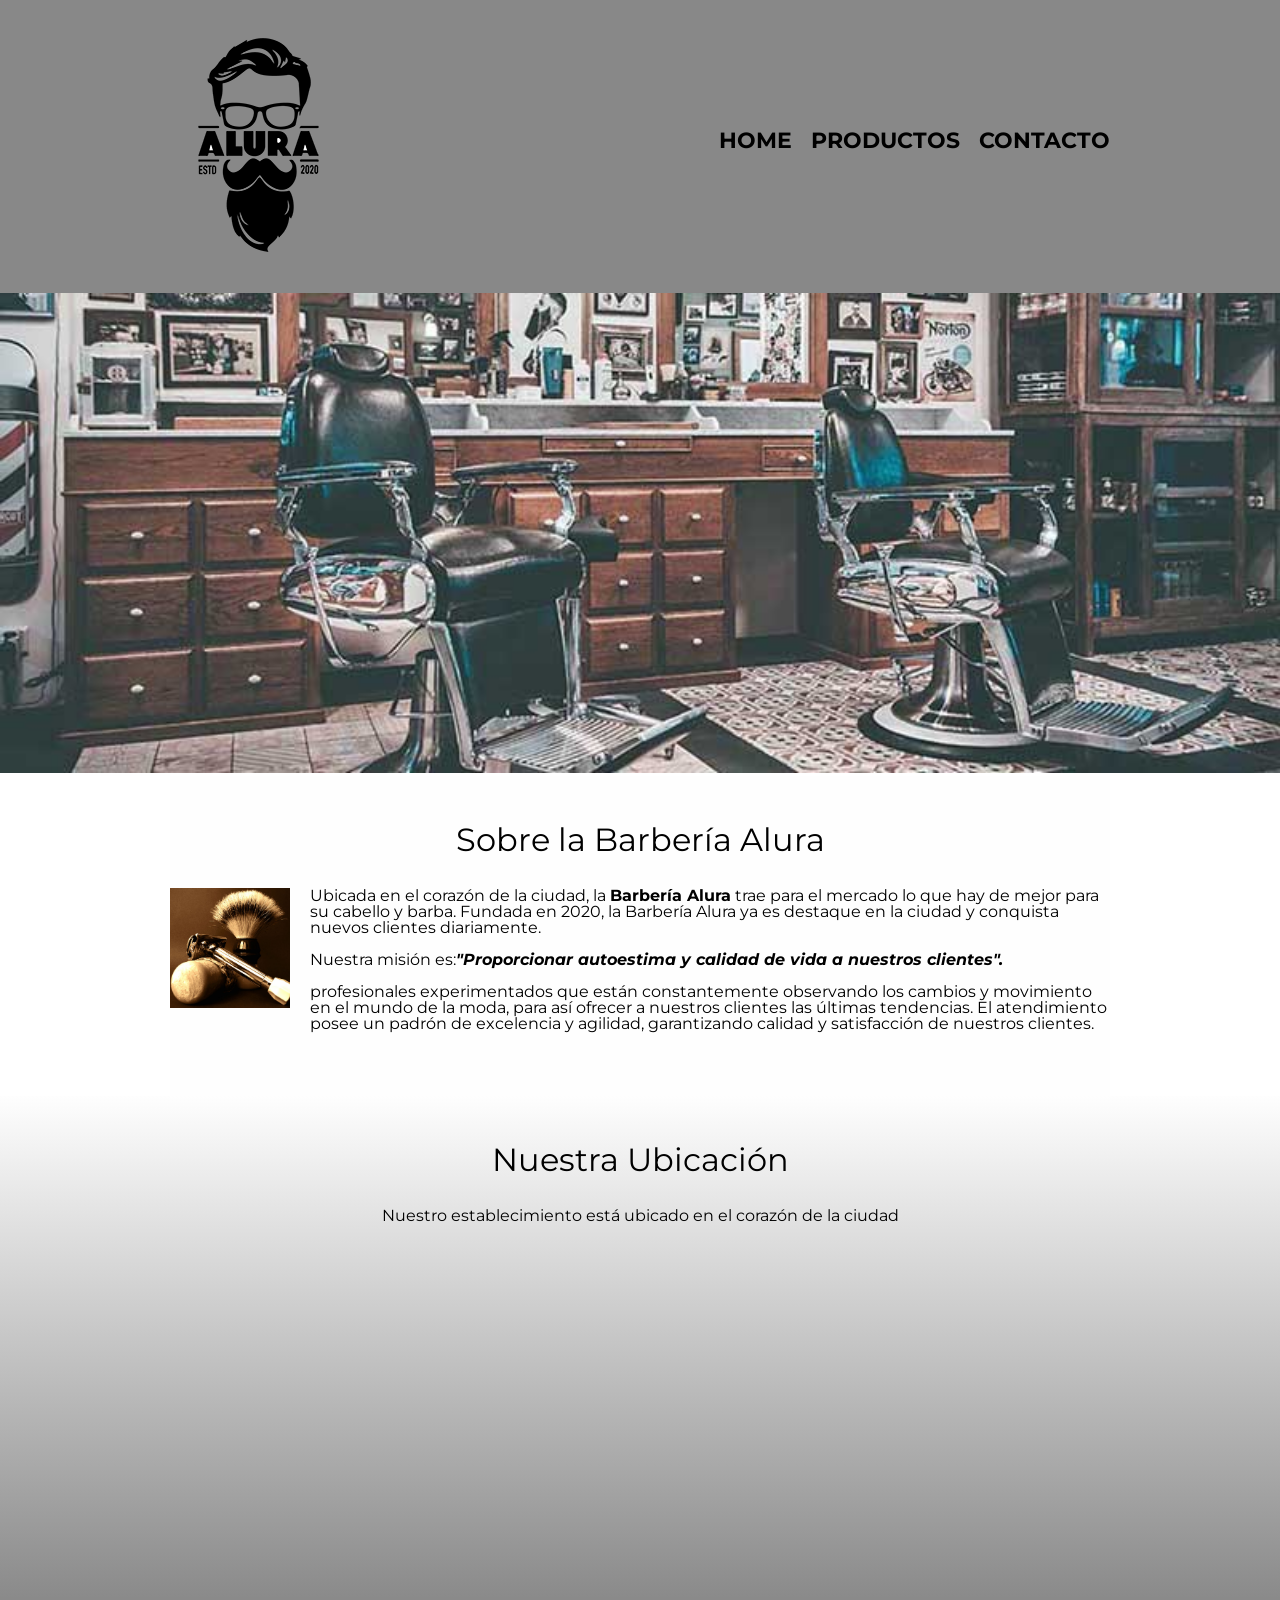
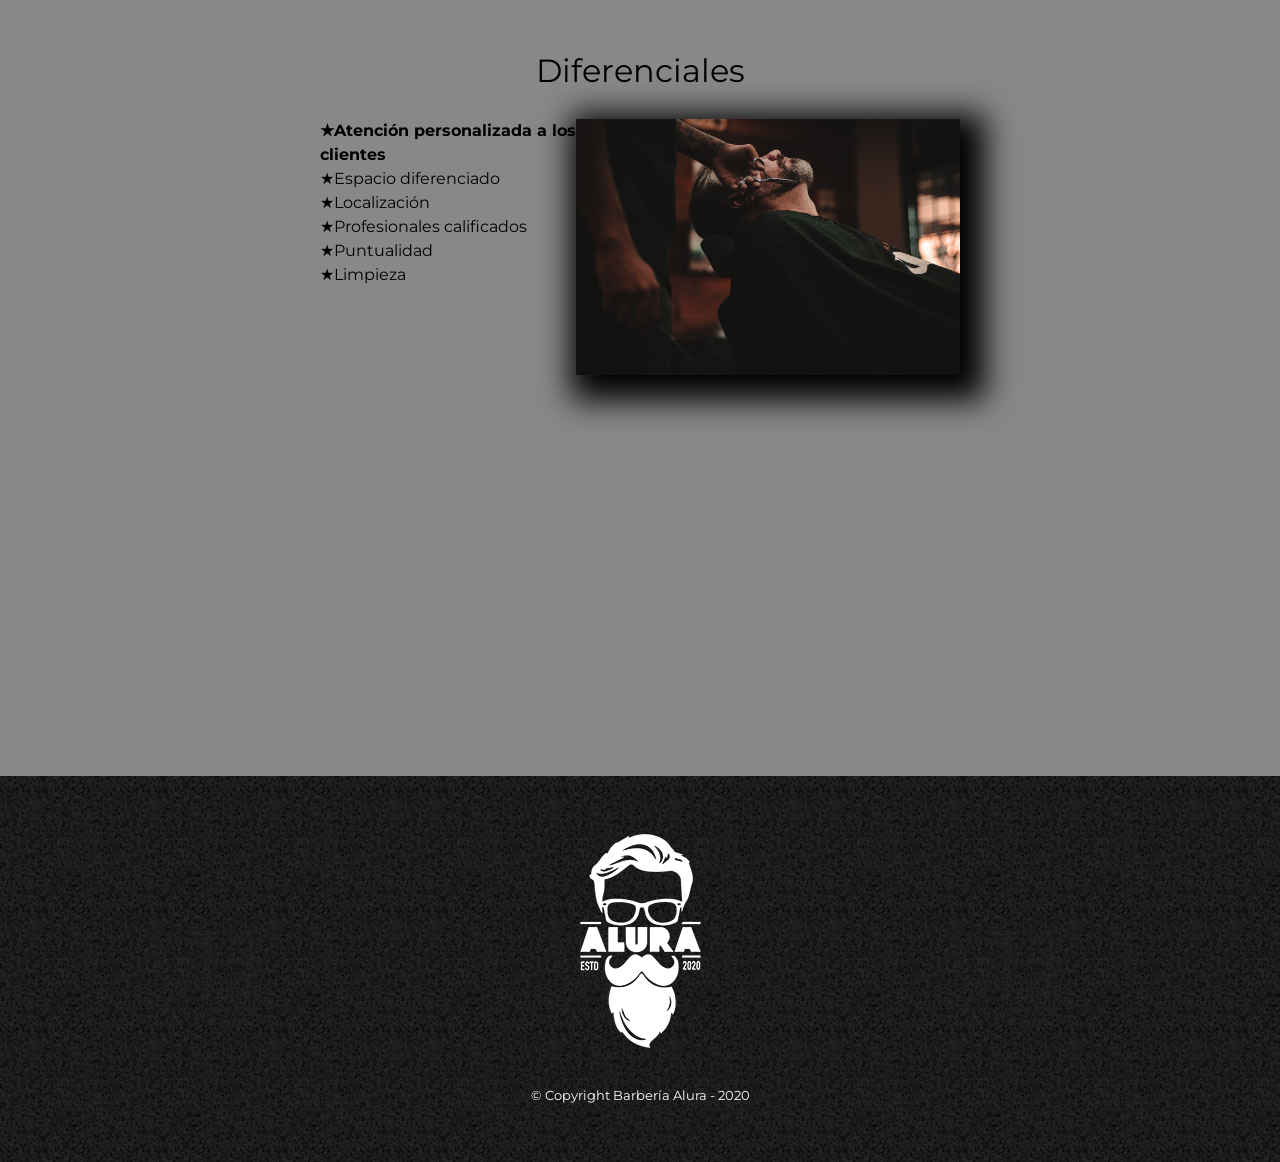
==== index.html @ 29f71ff4 "Agregando archivos iniciales" ====
<!DOCTYPE html>

<html lang="es">

<head>
  <meta charset="UTF-8" />
  <meta name="viewport" content="width=device-width, initial-scale=1.0" />
  <title>Barbería Alura</title>
  <link rel="stylesheet" href="style-reset.css" />
  <link rel="stylesheet" href="style.css" />
  <link href="https://fonts.googleapis.com/css2?family=Montserrat:wght@300&display=swap" rel="stylesheet" />
</head>

<body>
  <header>
    <div class="caja">
      <h1><img src="img/imagenes/logo.png" alt="" /></h1>
      <nav>
        <ul>
          <li><a href="index.html">Home</a></li>
          <li><a href="productos.html">Productos</a></li>
          <li><a href="contacto.html">Contacto</a></li>
        </ul>
      </nav>
    </div>
  </header>

  <img class="banner" src="img/banner/banner.jpg" alt="" />

  <main>
    <section class="principal">
      <h2 class="titulo-principal">Sobre la Barbería Alura</h2>

      <img class="utensilios" src="img/imagenes/utensilios.jpg" alt="utensilios de un barbero" />

      <p>
        Ubicada en el corazón de la ciudad, la
        <strong>Barbería Alura</strong> trae para el mercado lo que hay de
        mejor para su cabello y barba. Fundada en 2020, la Barbería Alura ya
        es destaque en la ciudad y conquista nuevos clientes diariamente.
      </p>

      <p id="misión">
        Nuestra misión es:<em><strong>"Proporcionar autoestima y calidad de vida a nuestros
            clientes".</strong></em>
      </p>

      <p>
        profesionales experimentados que están constantemente observando los
        cambios y movimiento en el mundo de la moda, para así ofrecer a
        nuestros clientes las últimas tendencias. El atendimiento posee un
        padrón de excelencia y agilidad, garantizando calidad y satisfacción
        de nuestros clientes.
      </p>
    </section>

    <section class="mapa">
      <h3 class="titulo-principal">Nuestra Ubicación</h3>
      <p>Nuestro establecimiento está ubicado en el corazón de la ciudad</p>

      <div class="mapa-contenido">
        <iframe
          src="https://www.google.com/maps/embed?pb=!1m18!1m12!1m3!1d34784.869470159!2d-46.65499870427411!3d-23.593248407555798!2m3!1f0!2f0!3f0!3m2!1i1024!2i768!4f13.1!3m3!1m2!1s0x94ce5a2b2ed7f3a1%3A0xab35da2f5ca62674!2sCaelum%20-%20Education%20and%20Innovation!5e0!3m2!1ses-419!2sbr!4v1602972945026!5m2!1ses-419!2sbr"
          width="100%" height="300" frameborder="0" style="border: 0" allowfullscreen="" aria-hidden="false"
          tabindex="0"></iframe>
      </div>

    </section>

    <section class="diferenciales">
      <h3 class="titulo-principal">Diferenciales</h3>

      <div class="contenido-diferenciales">
        <ul class="lista-diferenciales">
          <li class="items">Atención personalizada a los clientes</li>
          <li class="items">Espacio diferenciado</li>
          <li class="items">Localización</li>
          <li class="items">Profesionales calificados</li>
          <li class="items">Puntualidad</li>
          <li class="items">Limpieza</li>
        </ul><img src="img/diferenciales/diferenciales.jpg" alt="" class="imagen-diferenciales" />
      </div>

      <div class="video">
        <iframe width="100%" height="315" src="https://www.youtube-nocookie.com/embed/wcVVXUV0YUY?si=YxbvpMDE_5GGsWVz"
          title="YouTube video player" frameborder="0"
          allow="accelerometer; autoplay; clipboard-write; encrypted-media; gyroscope; picture-in-picture; web-share"
          allowfullscreen></iframe>
      </div>

    </section>

  </main>

  <footer>
    <img src="img/imagenes/logo-blanco.png" alt="" />
    <p class="copyright">&copy Copyright Barbería Alura - 2020</p>
  </footer>
</body>

</html>
---- style.css ----
/*todo: Esto es un comentario en CSS*/
/*!Esto es un comentario en CSS*/
/*?Esto es un comentario en CSS*/
/**Esto es un comentario en CSS*/
/*.montserrat-alternas-luz*/
body {
  font-family: "Montserrat", sans-serif;
}

/* Estilos para el encabezado */
header {
  background-color: #888888; /* Color de fondo del encabezado */
  padding: 20px 0; /* Espaciado interno del encabezado (20px arriba y abajo, 0 a los lados) */
}

/* Estilos para una caja genérica */
.caja {
  width: 940px; /* Ancho de la caja */
  position: relative; /* Posición relativa para elementos hijos posicionados absolutamente */
  margin: 0 auto; /* Margen automático para centrar la caja en la página */
}

/* Estilos para la navegación */
nav {
  position: absolute; /* Posición absoluta para ubicar la navegación de forma precisa */
  top: 110px; /* Distancia desde la parte superior del contenedor principal */
  right: 0; /* Alineación a la derecha */
}

nav li {
  display: inline; /* Elementos de la lista en línea */
  margin: 0 0 0 15px; /* Márgenes entre elementos de la lista */
}

nav a {
  text-transform: uppercase; /* Transformar el texto a mayúsculas */
  color: #000000; /* Color del texto de la navegación */
  font-weight: bold; /* Peso de la fuente */
  font-size: 22px; /* Tamaño de la fuente */
  text-decoration: none; /* Sin decoración de texto (sin subrayado) */
}

nav a:hover {
  color: #c78c19; /* Color del texto al pasar el mouse (hover) */
  text-decoration: underline; /* Subrayado al pasar el mouse */
}

/* Estilos para la sección de productos */
.productos {
  width: 940px; /* Ancho de la sección de productos */
  margin: 0 auto; /* Margen automático para centrar la sección */
  padding: 50px; /* Espaciado interno de la sección de productos */
}

.productos li {
  display: inline-block; /* Elementos de la lista en línea con bloque */
  text-align: center; /* Alineación del texto al centro */
  width: 30%; /* Ancho del contenedor de cada producto */
  vertical-align: top; /* Alineación vertical superior */
  margin: 0 1.5%; /* Márgenes entre elementos de la lista */
  padding: 30px 20px; /* Espaciado interno del contenedor del producto */
  box-sizing: border-box; /* Inclusión del borde en el modelo de caja */
  border: 2px solid #000000; /* Borde sólido de 2px de color negro */
  border-radius: 10px; /* Radio de borde para esquinas redondeadas */
}

/* Estilos para el efecto hover en los productos */
.productos li:hover {
  border-color: #c78c19; /* Color del borde al pasar el mouse (hover) */
}

/* Estilos para el efecto active en los productos */
.productos li:active {
  border-color: #088c19; /* Color del borde al hacer clic en el producto (active) */
}

.productos h2 {
  font-size: 30px; /* Tamaño de la fuente del título del producto */
  font-weight: bold; /* Peso de la fuente del título del producto */
}

/* Estilos para el aumento del tamaño del título al pasar el mouse */
.productos li:hover h2 {
  font-size: 33px; /* Tamaño del título del producto al pasar el mouse (hover) */
}

/* Estilos para la descripción del producto */
.producto-descripción {
  font-size: 18px; /* Tamaño de la fuente para la descripción del producto */
}

/* Estilos para el precio del producto */
.producto-precio {
  font-size: 20px; /* Tamaño de la fuente para el precio del producto */
  font-weight: bold; /* Peso de la fuente para el precio del producto */
  margin-top: 10px; /* Margen superior para separar el precio del contenido anterior */
}

/* Estilos para el pie de página */
footer {
  text-align: center; /* Alineación del texto al centro en el pie de página */
  background: url(img/imagenes/bg.jpg); /* Fondo del pie de página con una imagen */
  padding: 40px; /* Espaciado interno del pie de página */
}

/* Estilos para el texto de derechos de autor en el pie de página */
.copyright {
  color: #ffffff; /* Color del texto de derechos de autor */
  font-size: 13px; /* Tamaño de la fuente para el texto de derechos de autor */
  margin: 20px; /* Márgenes alrededor del texto de derechos de autor */
}

form {
  margin: 40px 0;
}

form label,
form legend {
  display: block;
  font-size: 20px;
  margin: 0 0 10px;
}

.input-padron {
  display: block;
  margin: 0 0 20px;
  padding: 10px 25px;
  width: 50%;
}

.checkbox {
  margin: 20px 0;
}

.enviar {
  width: 40%;
  padding: 15px 0;
  font-size: 18px;
  font-weight: bold;
  color: white;
  background: orange;
  border: none;
  border-radius: 5px;
  transition: 1s all;
  cursor: pointer;
}

.enviar:hover {
  background: darkorange;
  transform: scale(1.2);
}

table {
  margin: 40px 40px;
}

thead {
  background: #555555;
  color: white;
  font-weight: bold;
}

td,
th {
  border: 1px solid #000000;
  padding: 8px 15px;
}

/* Aquí inicia el CSS para nuestra Home*/

.banner {
  width: 100%;
}

.principal {
  padding: 3em 0;
  background: #fefefe;
  width: 940px;
  margin: 0 auto;
}

.titulo-principal {
  text-align: center;
  font-size: 2em;
  margin: 0 0 1em;
  clear: left;
}

.principal p {
  margin: 0 0 1em;
}

.principal strong {
  font-weight: bold;
}

.principal em {
  font-style: italic;
}

.utensilios {
  width: 120px;
  float: left;
  margin: 0 20px 20px 0;
}

.mapa {
  padding: 3em 0;
  background: linear-gradient(#fefefe, #888888);
}

.mapa p {
  padding: 0 0 2em;
  text-align: center;
}

.mapa-contenido {
  width: 940px;
  margin: 0 auto;
}

.diferenciales {
  padding: 3em 0;
  background: #888888;
}

.contenido-diferenciales {
  width: 640px;
  margin: 0 auto;
}

.lista-diferenciales {
  width: 40%;
  display: inline-block;
  vertical-align: top;
}

.items {
  line-height: 1.5;
}

.items:before {
  content: "★";
}

.items:first-child {
  font-weight: bold;
}

.imagen-diferenciales {
  width: 60%;
  transition: 400ms;
  box-shadow: 10px 10px 30px 15px #000000;
}

.imagen-diferenciales:hover {
  opacity: 0.3;
}

.video {
  width: 560px;
  margin: 1em auto;
}

/*? edición para buen funcionamiento en pantallas móviles*/

@media screen and (max-width: 480px) {
  h1 {
    text-align: center;
  }
  nav {
    position: static;
  }
  .caja,
  .principal,
  .mapa-contenido,
  .contenido-diferenciales,
  .video {
    width: auto;
  }
  .lista-diferenciales,
  .imagen-diferenciales {
    width: 100%;
  }
}
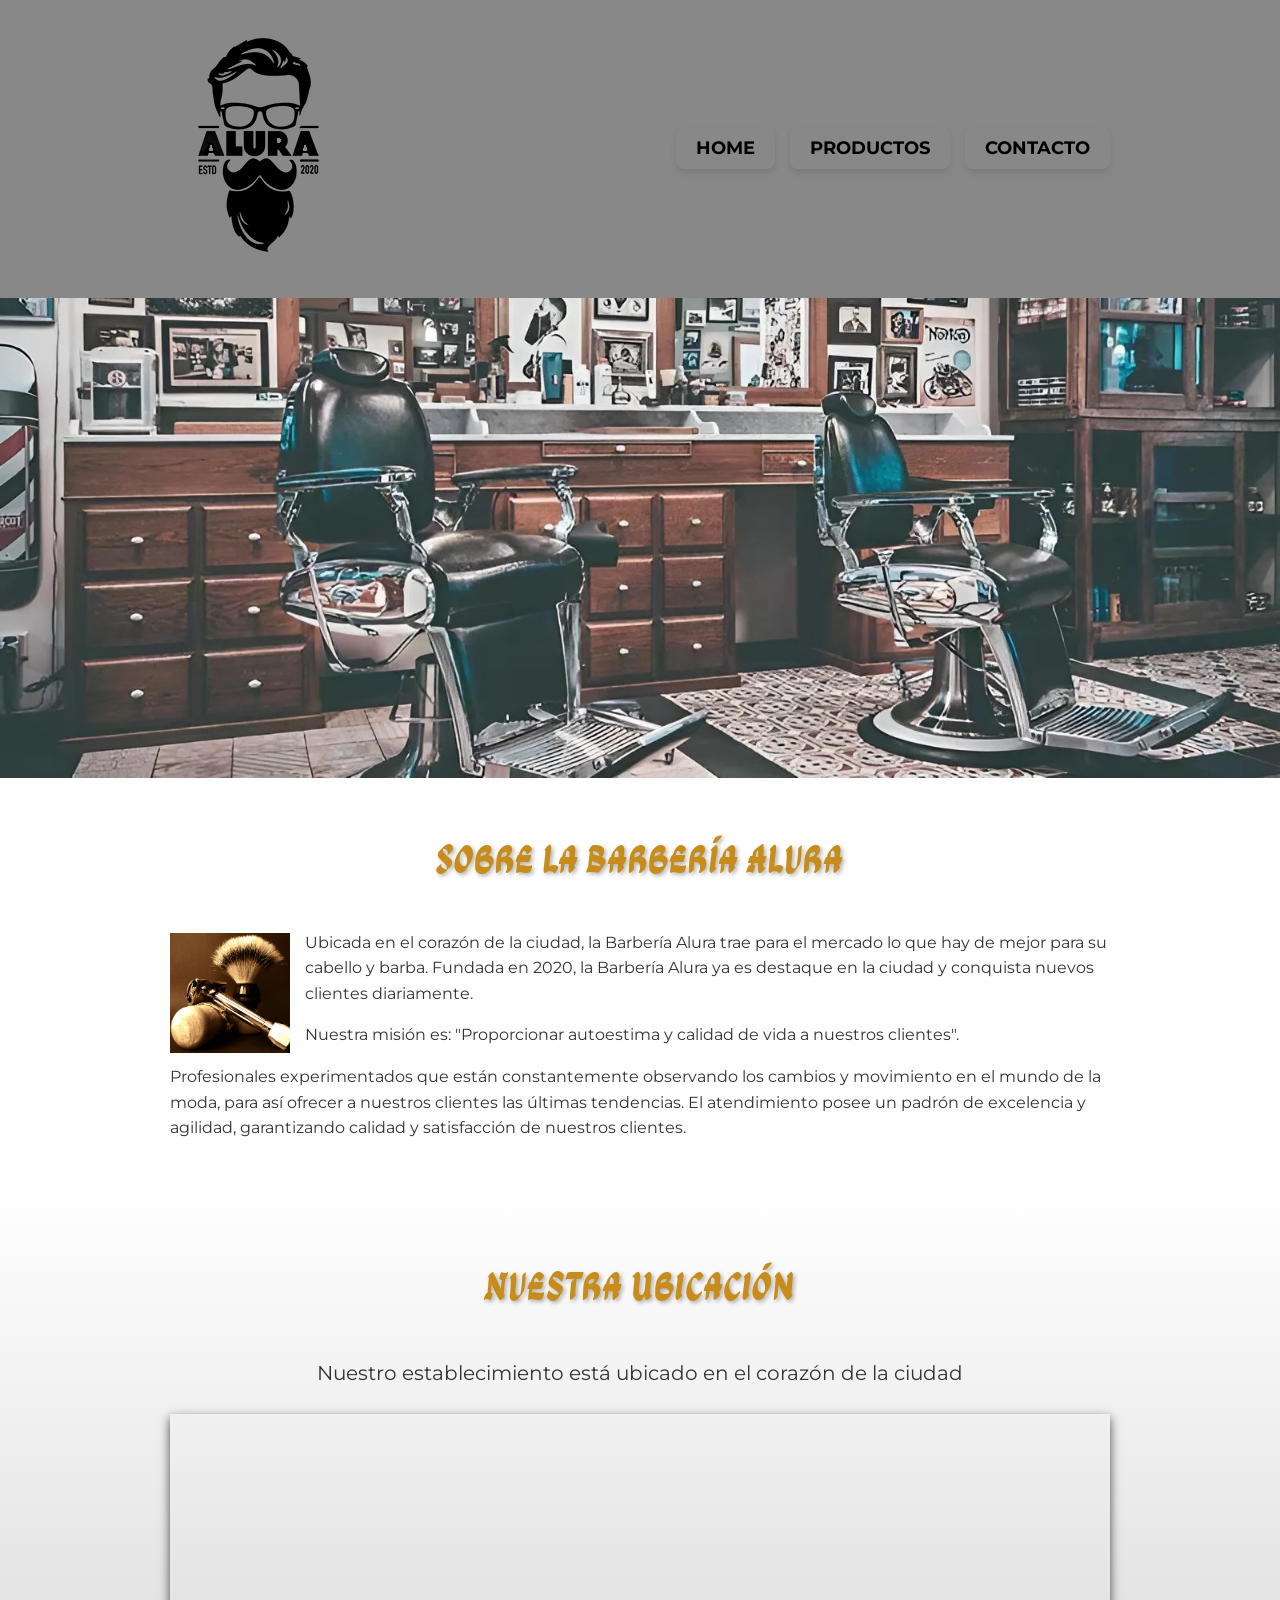
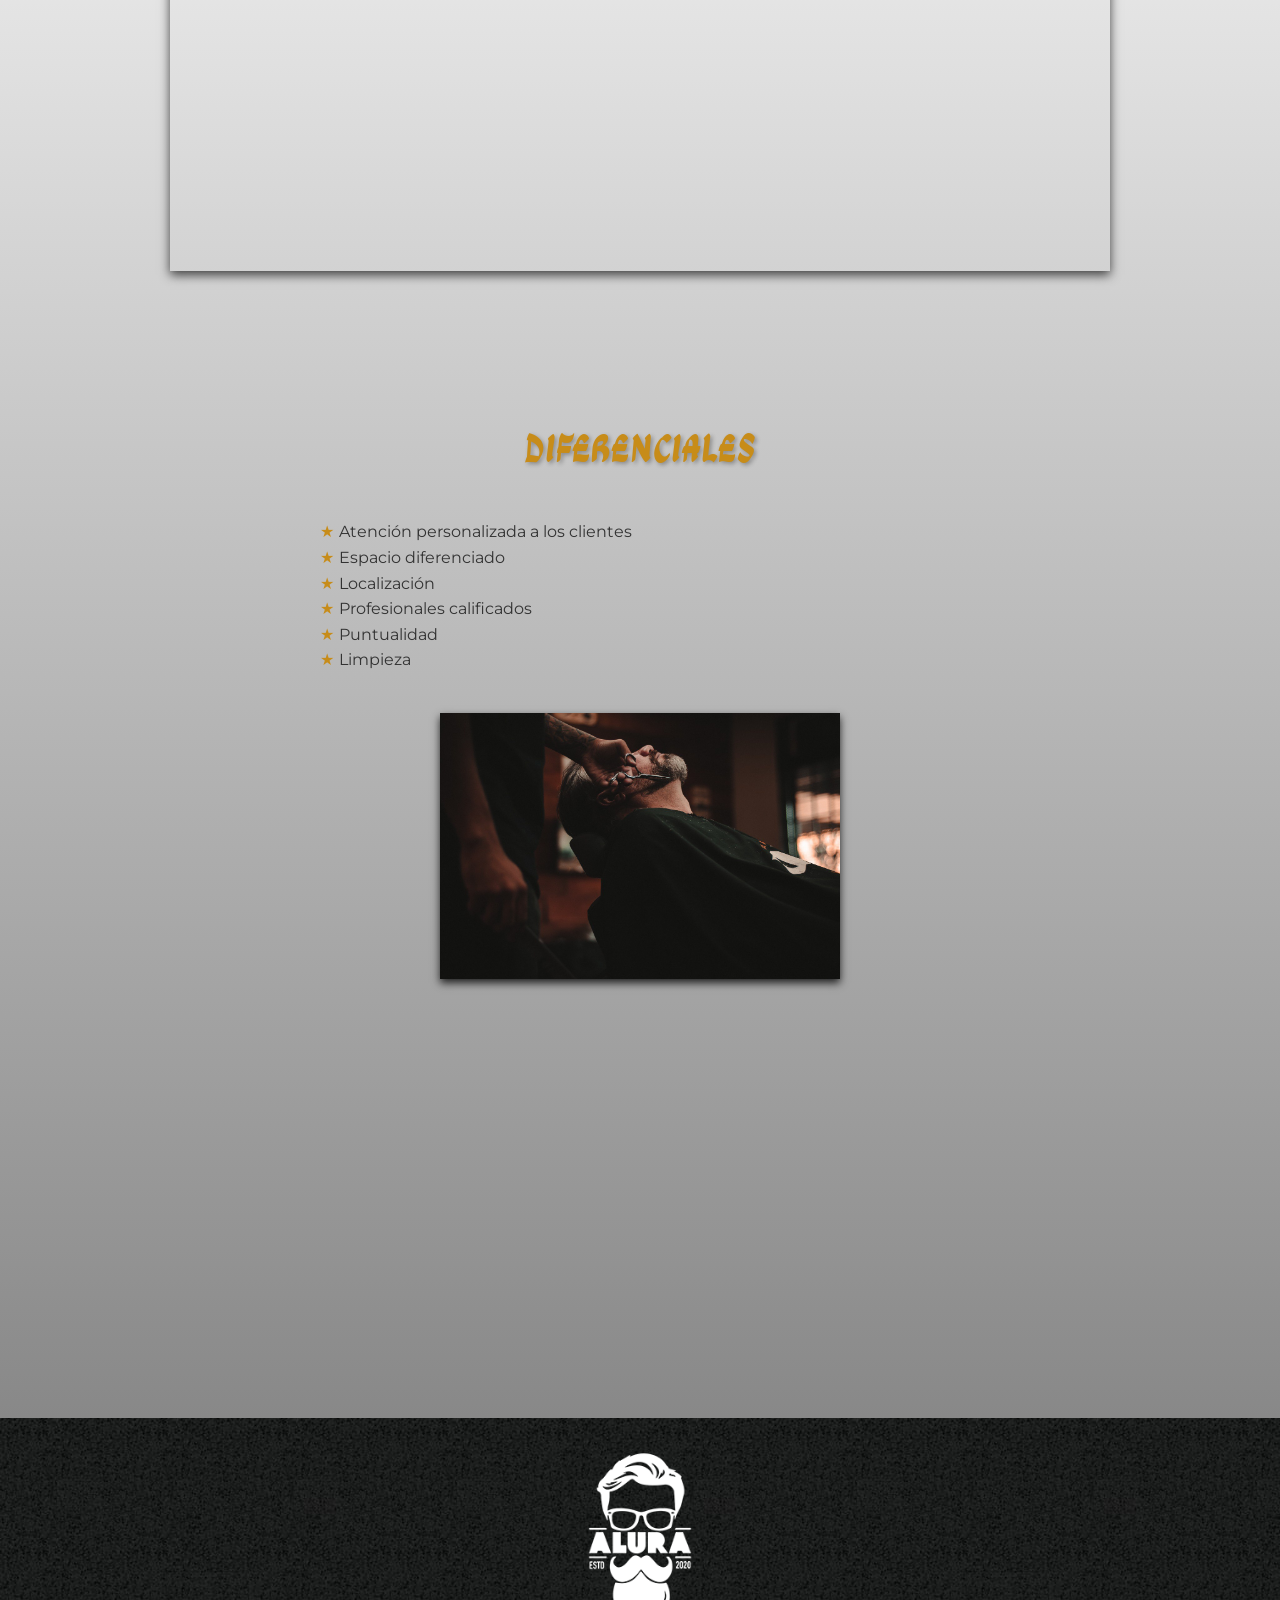
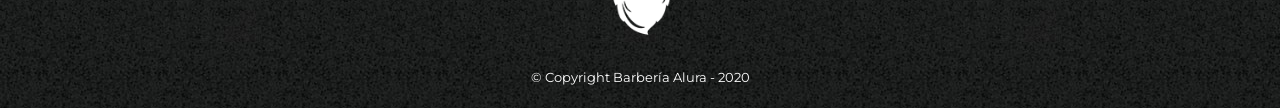
==== commit cb943763: "Agregando archivos" ====
--- a/index.html
+++ b/index.html
@@ -1,75 +1,71 @@
 <!DOCTYPE html>
-
 <html lang="es">
 
 <head>
   <meta charset="UTF-8" />
   <meta name="viewport" content="width=device-width, initial-scale=1.0" />
   <title>Barbería Alura</title>
-  <link rel="stylesheet" href="style-reset.css" />
+  <link rel="stylesheet" href="reset.css" />
   <link rel="stylesheet" href="style.css" />
   <link href="https://fonts.googleapis.com/css2?family=Montserrat:wght@300&display=swap" rel="stylesheet" />
+  <link
+    href="https://fonts.googleapis.com/css2?family=Caveat:wght@400..700&family=Ga+Maamli&family=Parisienne&display=swap"
+    rel="stylesheet" />
 </head>
 
 <body>
   <header>
     <div class="caja">
-      <h1><img src="img/imagenes/logo.png" alt="" /></h1>
+      <h1>
+        <img src="img/imagenes/logo.png" alt="Logo de Barbería Alura" />
+      </h1>
       <nav>
         <ul>
           <li><a href="index.html">Home</a></li>
-          <li><a href="productos.html">Productos</a></li>
-          <li><a href="contacto.html">Contacto</a></li>
+          <li><a href="productos">Productos</a></li>
+          <li><a href="contactos">Contacto</a></li>
         </ul>
       </nav>
     </div>
   </header>
-
-  <img class="banner" src="img/banner/banner.jpg" alt="" />
-
+  <img class="banner" src="img/banner/banner.jpeg" alt="Banner de Barbería Alura" />
   <main>
     <section class="principal">
       <h2 class="titulo-principal">Sobre la Barbería Alura</h2>
-
       <img class="utensilios" src="img/imagenes/utensilios.jpg" alt="utensilios de un barbero" />
-
       <p>
         Ubicada en el corazón de la ciudad, la
         <strong>Barbería Alura</strong> trae para el mercado lo que hay de
         mejor para su cabello y barba. Fundada en 2020, la Barbería Alura ya
         es destaque en la ciudad y conquista nuevos clientes diariamente.
       </p>
-
       <p id="misión">
-        Nuestra misión es:<em><strong>"Proporcionar autoestima y calidad de vida a nuestros
+        Nuestra misión es:
+        <em><strong>"Proporcionar autoestima y calidad de vida a nuestros
             clientes".</strong></em>
       </p>
-
       <p>
-        profesionales experimentados que están constantemente observando los
+        Profesionales experimentados que están constantemente observando los
         cambios y movimiento en el mundo de la moda, para así ofrecer a
         nuestros clientes las últimas tendencias. El atendimiento posee un
         padrón de excelencia y agilidad, garantizando calidad y satisfacción
         de nuestros clientes.
       </p>
     </section>
-
     <section class="mapa">
       <h3 class="titulo-principal">Nuestra Ubicación</h3>
-      <p>Nuestro establecimiento está ubicado en el corazón de la ciudad</p>
-
+      <p class="ubicación">
+        Nuestro establecimiento está ubicado en el corazón de la ciudad
+      </p>
       <div class="mapa-contenido">
         <iframe
           src="https://www.google.com/maps/embed?pb=!1m18!1m12!1m3!1d34784.869470159!2d-46.65499870427411!3d-23.593248407555798!2m3!1f0!2f0!3f0!3m2!1i1024!2i768!4f13.1!3m3!1m2!1s0x94ce5a2b2ed7f3a1%3A0xab35da2f5ca62674!2sCaelum%20-%20Education%20and%20Innovation!5e0!3m2!1ses-419!2sbr!4v1602972945026!5m2!1ses-419!2sbr"
           width="100%" height="300" frameborder="0" style="border: 0" allowfullscreen="" aria-hidden="false"
           tabindex="0"></iframe>
       </div>
-
     </section>
-
     <section class="diferenciales">
       <h3 class="titulo-principal">Diferenciales</h3>
-
       <div class="contenido-diferenciales">
         <ul class="lista-diferenciales">
           <li class="items">Atención personalizada a los clientes</li>
@@ -78,23 +74,21 @@
           <li class="items">Profesionales calificados</li>
           <li class="items">Puntualidad</li>
           <li class="items">Limpieza</li>
-        </ul><img src="img/diferenciales/diferenciales.jpg" alt="" class="imagen-diferenciales" />
+        </ul>
+        <img src="img/diferenciales/diferenciales.jpg" alt="Diferenciales de Barbería Alura"
+          class="imagen-diferenciales" />
       </div>
-
       <div class="video">
         <iframe width="100%" height="315" src="https://www.youtube-nocookie.com/embed/wcVVXUV0YUY?si=YxbvpMDE_5GGsWVz"
           title="YouTube video player" frameborder="0"
           allow="accelerometer; autoplay; clipboard-write; encrypted-media; gyroscope; picture-in-picture; web-share"
           allowfullscreen></iframe>
       </div>
-
     </section>
-
   </main>
-
   <footer>
-    <img src="img/imagenes/logo-blanco.png" alt="" />
-    <p class="copyright">&copy Copyright Barbería Alura - 2020</p>
+    <img src="img/imagenes/logo-blanco.png" alt="Logo Blanco de Barbería Alura" />
+    <p class="copyright">&copy; Copyright Barbería Alura - 2020</p>
   </footer>
 </body>
 
--- a/style.css
+++ b/style.css
@@ -1,285 +1,323 @@
-/*todo: Esto es un comentario en CSS*/
-/*!Esto es un comentario en CSS*/
-/*?Esto es un comentario en CSS*/
-/**Esto es un comentario en CSS*/
-/*.montserrat-alternas-luz*/
+/* Importar fuente de Google Fonts */
+@import url("https://fonts.googleapis.com/css2?family=Caveat:wght@400..700&family=Ga+Maamli&family=Parisienne&display=swap");
+@import url("https://fonts.googleapis.com/css2?family=Montserrat:wght@300&display=swap");
+
+/* General Styles */
 body {
   font-family: "Montserrat", sans-serif;
-}
-
-/* Estilos para el encabezado */
+  line-height: 1.6;
+  color: #333;
+  margin: 0;
+  padding: 0;
+}
+
+/* Header Styles */
 header {
-  background-color: #888888; /* Color de fondo del encabezado */
-  padding: 20px 0; /* Espaciado interno del encabezado (20px arriba y abajo, 0 a los lados) */
-}
-
-/* Estilos para una caja genérica */
+  background-color: #888;
+  padding: 20px 0;
+}
+
 .caja {
-  width: 940px; /* Ancho de la caja */
-  position: relative; /* Posición relativa para elementos hijos posicionados absolutamente */
-  margin: 0 auto; /* Margen automático para centrar la caja en la página */
-}
-
-/* Estilos para la navegación */
-nav {
-  position: absolute; /* Posición absoluta para ubicar la navegación de forma precisa */
-  top: 110px; /* Distancia desde la parte superior del contenedor principal */
-  right: 0; /* Alineación a la derecha */
+  width: 90%;
+  max-width: 940px;
+  margin: 0 auto;
+  display: flex;
+  justify-content: space-between;
+  align-items: center;
+}
+
+nav ul {
+  list-style: none;
+  margin: 0;
+  padding: 0;
+  display: flex;
 }
 
 nav li {
-  display: inline; /* Elementos de la lista en línea */
-  margin: 0 0 0 15px; /* Márgenes entre elementos de la lista */
+  margin-left: 15px;
 }
 
 nav a {
-  text-transform: uppercase; /* Transformar el texto a mayúsculas */
-  color: #000000; /* Color del texto de la navegación */
-  font-weight: bold; /* Peso de la fuente */
-  font-size: 22px; /* Tamaño de la fuente */
-  text-decoration: none; /* Sin decoración de texto (sin subrayado) */
-}
-
+  text-transform: uppercase;
+  color: #000;
+  font-weight: bold;
+  font-size: 18px;
+  text-decoration: none;
+  padding: 10px 20px;
+  transition: all 0.3s;
+  border-radius: 8px;
+  box-shadow: 0 4px 6px rgba(0, 0, 0, 0.1);
+  /* Añadir la animación de rebote inicial */
+  animation: bounceIn 0.5s ease-out;
+}
+
+/* Animaciones en los botones al hacer hover */
 nav a:hover {
-  color: #c78c19; /* Color del texto al pasar el mouse (hover) */
-  text-decoration: underline; /* Subrayado al pasar el mouse */
-}
-
-/* Estilos para la sección de productos */
-.productos {
-  width: 940px; /* Ancho de la sección de productos */
-  margin: 0 auto; /* Margen automático para centrar la sección */
-  padding: 50px; /* Espaciado interno de la sección de productos */
-}
-
-.productos li {
-  display: inline-block; /* Elementos de la lista en línea con bloque */
-  text-align: center; /* Alineación del texto al centro */
-  width: 30%; /* Ancho del contenedor de cada producto */
-  vertical-align: top; /* Alineación vertical superior */
-  margin: 0 1.5%; /* Márgenes entre elementos de la lista */
-  padding: 30px 20px; /* Espaciado interno del contenedor del producto */
-  box-sizing: border-box; /* Inclusión del borde en el modelo de caja */
-  border: 2px solid #000000; /* Borde sólido de 2px de color negro */
-  border-radius: 10px; /* Radio de borde para esquinas redondeadas */
-}
-
-/* Estilos para el efecto hover en los productos */
-.productos li:hover {
-  border-color: #c78c19; /* Color del borde al pasar el mouse (hover) */
-}
-
-/* Estilos para el efecto active en los productos */
-.productos li:active {
-  border-color: #088c19; /* Color del borde al hacer clic en el producto (active) */
-}
-
-.productos h2 {
-  font-size: 30px; /* Tamaño de la fuente del título del producto */
-  font-weight: bold; /* Peso de la fuente del título del producto */
-}
-
-/* Estilos para el aumento del tamaño del título al pasar el mouse */
-.productos li:hover h2 {
-  font-size: 33px; /* Tamaño del título del producto al pasar el mouse (hover) */
-}
-
-/* Estilos para la descripción del producto */
-.producto-descripción {
-  font-size: 18px; /* Tamaño de la fuente para la descripción del producto */
-}
-
-/* Estilos para el precio del producto */
-.producto-precio {
-  font-size: 20px; /* Tamaño de la fuente para el precio del producto */
-  font-weight: bold; /* Peso de la fuente para el precio del producto */
-  margin-top: 10px; /* Margen superior para separar el precio del contenido anterior */
-}
-
-/* Estilos para el pie de página */
-footer {
-  text-align: center; /* Alineación del texto al centro en el pie de página */
-  background: url(img/imagenes/bg.jpg); /* Fondo del pie de página con una imagen */
-  padding: 40px; /* Espaciado interno del pie de página */
-}
-
-/* Estilos para el texto de derechos de autor en el pie de página */
-.copyright {
-  color: #ffffff; /* Color del texto de derechos de autor */
-  font-size: 13px; /* Tamaño de la fuente para el texto de derechos de autor */
-  margin: 20px; /* Márgenes alrededor del texto de derechos de autor */
-}
-
-form {
-  margin: 40px 0;
-}
-
-form label,
-form legend {
+  color: #fff;
+  background-color: #c78c19;
+  box-shadow: 0 6px 8px rgba(0, 0, 0, 0.2);
+  transform: translateY(-2px);
+  /* Añadir la animación de escala al hacer hover */
+  animation: scaleUp 0.3s ease-in-out;
+}
+
+nav a:active {
+  background-color: #a06d15;
+  transform: translateY(0);
+}
+
+/* Banner Styles */
+.banner {
+  width: 100%;
   display: block;
-  font-size: 20px;
-  margin: 0 0 10px;
-}
-
-.input-padron {
-  display: block;
-  margin: 0 0 20px;
-  padding: 10px 25px;
-  width: 50%;
-}
-
-.checkbox {
-  margin: 20px 0;
-}
-
-.enviar {
-  width: 40%;
-  padding: 15px 0;
-  font-size: 18px;
-  font-weight: bold;
-  color: white;
-  background: orange;
-  border: none;
-  border-radius: 5px;
-  transition: 1s all;
-  cursor: pointer;
-}
-
-.enviar:hover {
-  background: darkorange;
-  transform: scale(1.2);
-}
-
-table {
-  margin: 40px 40px;
-}
-
-thead {
-  background: #555555;
-  color: white;
-  font-weight: bold;
-}
-
-td,
-th {
-  border: 1px solid #000000;
-  padding: 8px 15px;
-}
-
-/* Aquí inicia el CSS para nuestra Home*/
-
-.banner {
-  width: 100%;
-}
-
+}
+
+/* Principal Section Styles */
 .principal {
   padding: 3em 0;
   background: #fefefe;
-  width: 940px;
+  max-width: 940px;
   margin: 0 auto;
 }
 
 .titulo-principal {
   text-align: center;
-  font-size: 2em;
-  margin: 0 0 1em;
-  clear: left;
+  font-size: 2.5em;
+  font-family: "Ga Maamli", sans-serif;
+  color: #c78c19;
+  margin-bottom: 1em;
+  text-shadow: 2px 2px 4px rgba(0, 0, 0, 0.3);
+}
+
+.ubicación {
+  padding: 0px 0px 25px 0px;
+  font-size: 20px;
 }
 
 .principal p {
-  margin: 0 0 1em;
-}
-
-.principal strong {
-  font-weight: bold;
-}
-
-.principal em {
-  font-style: italic;
+  margin-bottom: 1em;
+  position: relative;
 }
 
 .utensilios {
   width: 120px;
+  height: auto;
+  margin-right: 15px;
+  margin-bottom: 10px;
   float: left;
-  margin: 0 20px 20px 0;
-}
-
+  margin-top: 0.2em;
+}
+
+/* Map Section Styles */
 .mapa {
   padding: 3em 0;
-  background: linear-gradient(#fefefe, #888888);
-}
-
-.mapa p {
-  padding: 0 0 2em;
+  background: linear-gradient(to bottom, #fefefe, #ccc);
   text-align: center;
 }
 
 .mapa-contenido {
-  width: 940px;
-  margin: 0 auto;
-}
-
+  width: 90%;
+  max-width: 940px;
+  margin: 0 auto;
+  margin-bottom: 3em;
+  border-radius: 0;
+  overflow: hidden;
+  box-shadow: 0 4px 10px rgba(0, 0, 0, 0.7); /* Sombra para el mapa */
+}
+
+.mapa-contenido iframe {
+  width: 100%;
+  height: 400px; /* Altura por defecto */
+  border: 0;
+  outline: none;
+}
+
+/* Diferenciales Section Styles */
 .diferenciales {
   padding: 3em 0;
-  background: #888888;
+  background: linear-gradient(to bottom, #ccc, #888);
 }
 
 .contenido-diferenciales {
-  width: 640px;
-  margin: 0 auto;
+  width: 90%;
+  max-width: 640px;
+  margin: 0 auto;
+  text-align: center;
 }
 
 .lista-diferenciales {
-  width: 40%;
+  width: 100%;
   display: inline-block;
-  vertical-align: top;
-}
-
-.items {
-  line-height: 1.5;
+  text-align: left;
+  margin-bottom: 20px;
 }
 
 .items:before {
   content: "★";
-}
-
-.items:first-child {
-  font-weight: bold;
+  margin-right: 5px;
+  color: #c78c19;
 }
 
 .imagen-diferenciales {
-  width: 60%;
-  transition: 400ms;
-  box-shadow: 10px 10px 30px 15px #000000;
+  width: 100%;
+  max-width: 400px;
+  margin: 20px 0;
+  transition: opacity 0.4s;
+  box-shadow: 0 4px 8px rgba(0, 0, 0, 0.8);
 }
 
 .imagen-diferenciales:hover {
-  opacity: 0.3;
+  opacity: 0.7;
 }
 
 .video {
-  width: 560px;
-  margin: 1em auto;
-}
-
-/*? edición para buen funcionamiento en pantallas móviles*/
-
-@media screen and (max-width: 480px) {
-  h1 {
-    text-align: center;
-  }
-  nav {
-    position: static;
-  }
-  .caja,
-  .principal,
-  .mapa-contenido,
-  .contenido-diferenciales,
-  .video {
-    width: auto;
-  }
-  .lista-diferenciales,
+  width: 100%;
+  max-width: 560px;
+  margin: 20px auto;
+}
+
+/* Footer Styles */
+footer {
+  background: url("img/imagenes/bg.jpg") repeat;
+  padding: 20px 0;
+  text-align: center;
+  color: #fff;
+}
+
+.footer-content {
+  max-width: 940px;
+  margin: 0 auto;
+  padding: 0 20px;
+}
+
+footer img {
+  max-width: 150px;
+  margin-bottom: 10px;
+}
+
+footer p {
+  margin: 0;
+  font-size: 13px;
+}
+
+/* Responsive Styles */
+@media screen and (max-width: 768px) {
+  .caja {
+    flex-direction: column;
+    align-items: flex-start;
+  }
+
+  nav ul {
+    flex-direction: column;
+    align-items: flex-start;
+  }
+
+  nav li {
+    margin-left: 0;
+    margin-bottom: 10px;
+  }
+
+  .principal {
+    padding: 2em 1em;
+  }
+
+  .utensilios {
+    width: 60px; /* Ajuste del tamaño de la imagen en dispositivos móviles */
+    margin-right: 10px;
+    margin-bottom: 10px;
+  }
+
   .imagen-diferenciales {
     width: 100%;
-  }
-}
+    max-width: 100%;
+    margin: 10px 0;
+  }
+
+  .video {
+    width: 90%; /* Ajuste del video en móvil */
+    max-width: 300px; /* Máximo ancho en dispositivos móviles */
+    margin: 20px auto;
+  }
+
+  .ubicación {
+    padding: 0 1em 25px 1em; /* Padding para mejorar la apariencia en dispositivos móviles */
+    font-size: 16px; /* Ajuste del tamaño de fuente en móviles */
+  }
+
+  .mapa-contenido {
+    margin-bottom: 2em;
+  }
+}
+
+@media screen and (max-width: 480px) {
+  nav ul {
+    align-items: center;
+  }
+
+  nav li {
+    margin: 10px 0;
+  }
+
+  .principal {
+    padding: 1em;
+  }
+
+  .mapa {
+    padding: 2em 1em;
+  }
+
+  .mapa-contenido {
+    margin-bottom: 2em;
+  }
+
+  .imagen-diferenciales {
+    width: 100%;
+    max-width: 100%;
+    margin: 10px 0;
+  }
+
+  .video {
+    width: 90%; /* Ajuste del video en móvil */
+    max-width: 300px; /* Máximo ancho en dispositivos móviles */
+    margin: 10px auto;
+  }
+
+  .ubicación {
+    padding: 0 1em 25px 1em; /* Padding para mejorar la apariencia en dispositivos móviles */
+    font-size: 14px; /* Ajuste del tamaño de fuente en móviles más pequeños */
+  }
+}
+
+/* Estilos adicionales para el mapa en versión de escritorio */
+@media screen and (min-width: 1024px) {
+  .mapa-contenido iframe {
+    height: 450px; /* Ajustar altura para versión de escritorio */
+  }
+}
+
+/* --- Animations --- */
+
+/* Añadir animación de rebote inicial */
+@keyframes bounceIn {
+  0% {
+    opacity: 0;
+    transform: translateY(-100%);
+  }
+  60% {
+    opacity: 1;
+    transform: translateY(10%);
+  }
+  100% {
+    transform: translateY(0);
+  }
+}
+
+/* Añadir animación de escala al hacer hover */
+@keyframes scaleUp {
+  0% {
+    transform: scale(1);
+  }
+  100% {
+    transform: scale(1.05);
+  }
+}
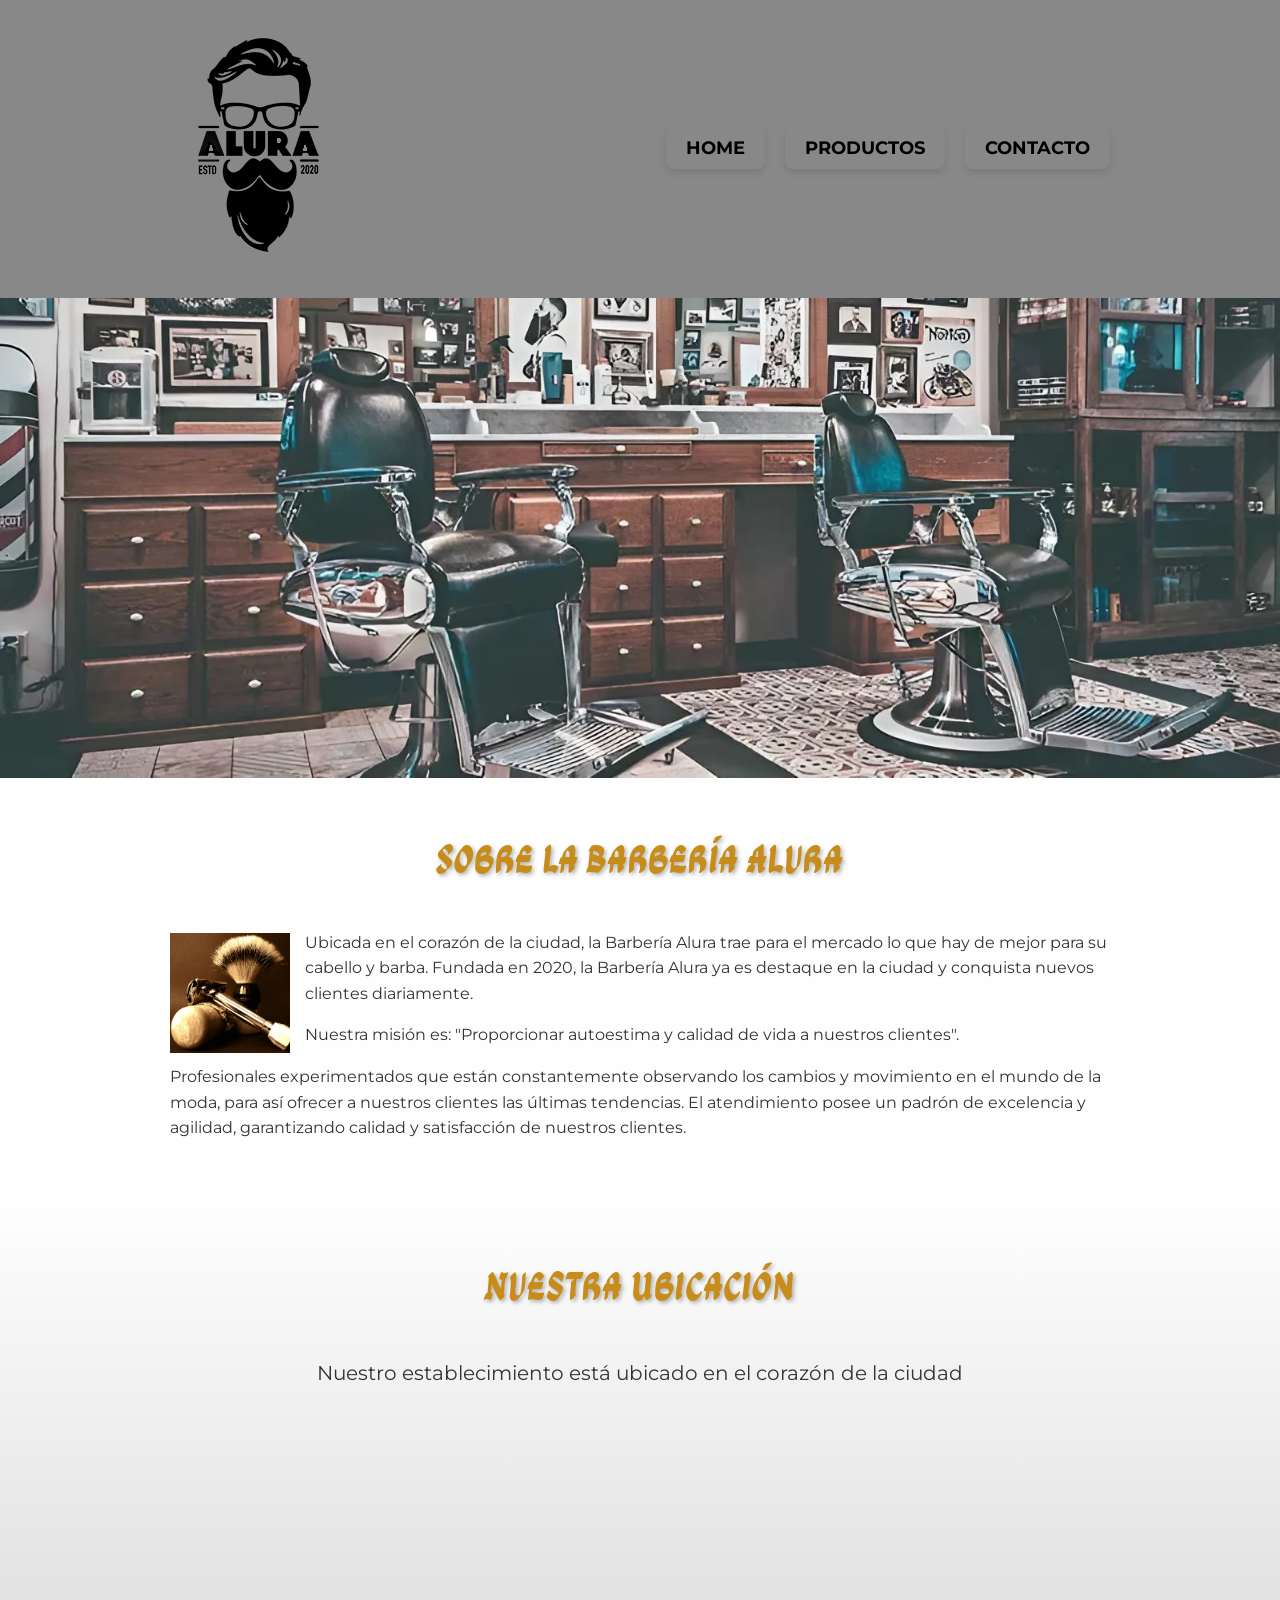
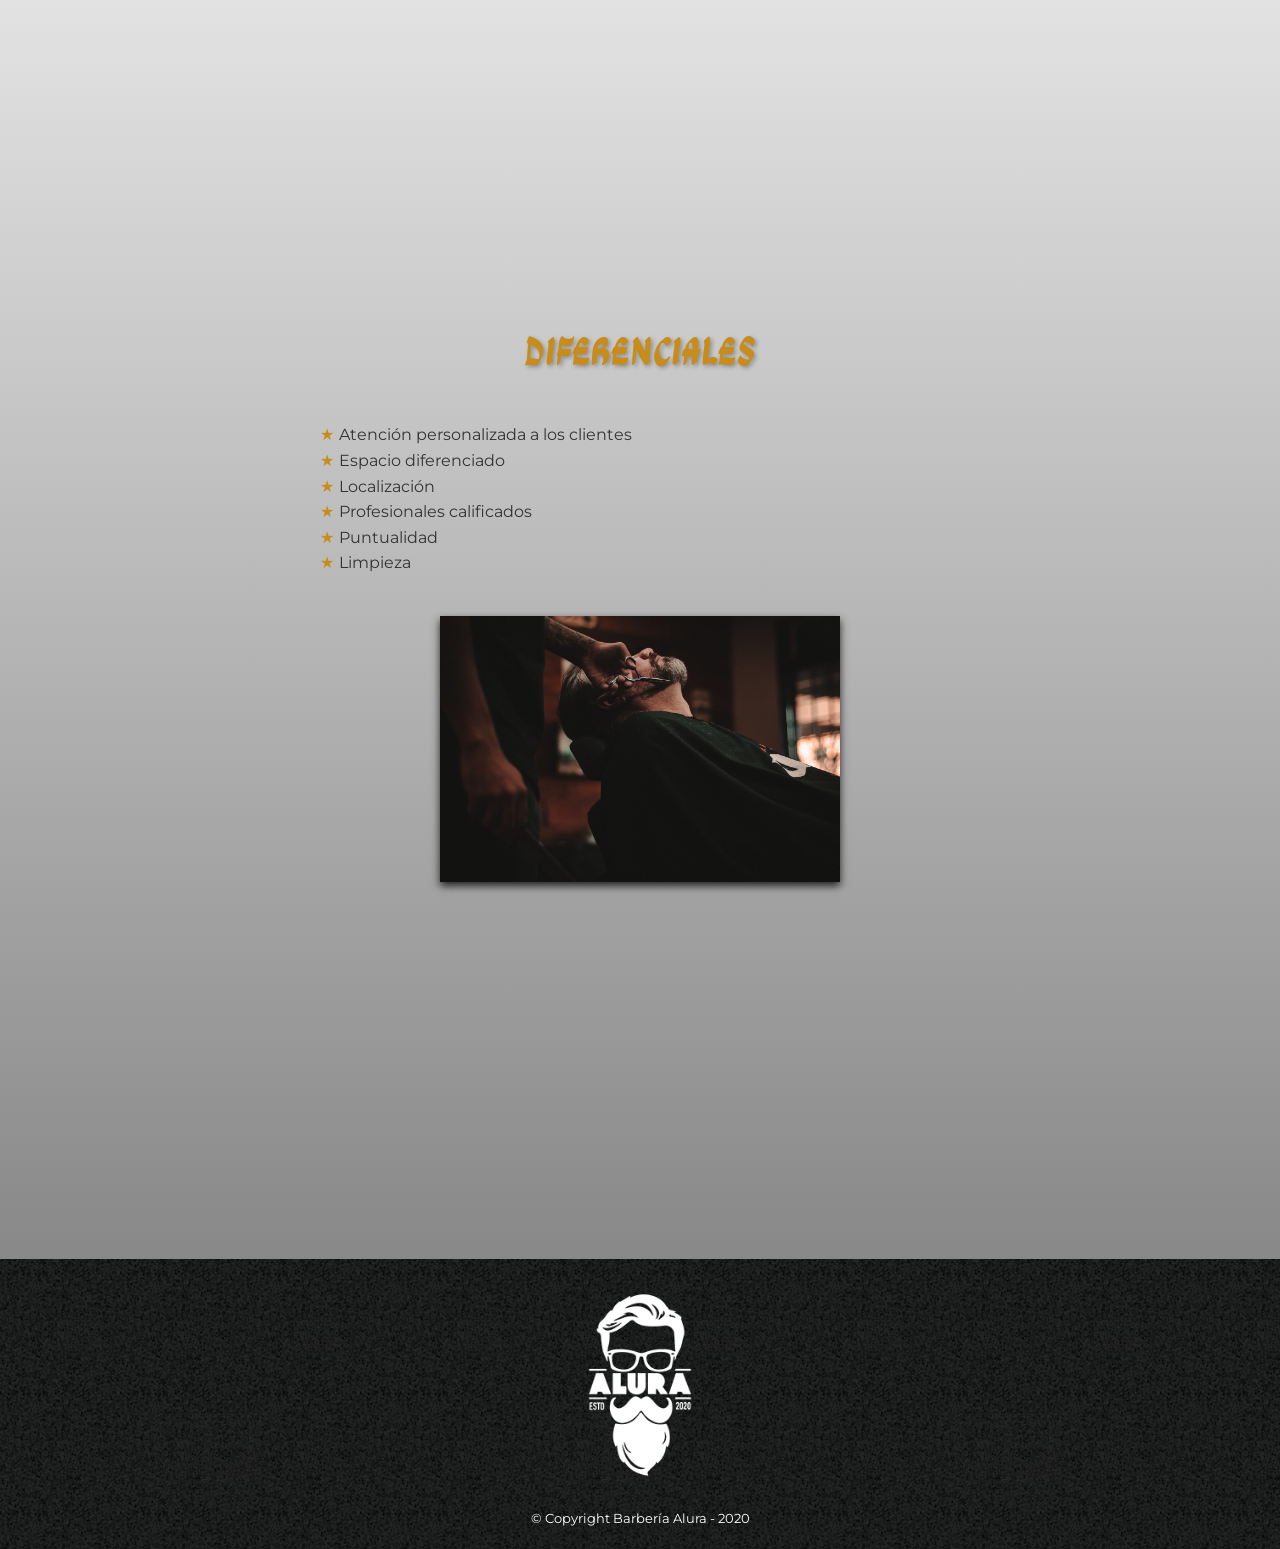
==== commit 40d83e28: "Agregando archivos" ====
--- a/index.html
+++ b/index.html
@@ -22,8 +22,8 @@
       <nav>
         <ul>
           <li><a href="index.html">Home</a></li>
-          <li><a href="productos">Productos</a></li>
-          <li><a href="contactos">Contacto</a></li>
+          <li><a href="product.html">Productos</a></li>
+          <li><a href="contact.html">Contacto</a></li>
         </ul>
       </nav>
     </div>
--- a/style.css
+++ b/style.css
@@ -1,4 +1,4 @@
-/* Importar fuente de Google Fonts */
+/* Importar fuentes de Google Fonts */
 @import url("https://fonts.googleapis.com/css2?family=Caveat:wght@400..700&family=Ga+Maamli&family=Parisienne&display=swap");
 @import url("https://fonts.googleapis.com/css2?family=Montserrat:wght@300&display=swap");
 
@@ -47,23 +47,26 @@
   transition: all 0.3s;
   border-radius: 8px;
   box-shadow: 0 4px 6px rgba(0, 0, 0, 0.1);
-  /* Añadir la animación de rebote inicial */
   animation: bounceIn 0.5s ease-out;
 }
 
-/* Animaciones en los botones al hacer hover */
+/* Animación de botones al hacer hover */
 nav a:hover {
   color: #fff;
   background-color: #c78c19;
   box-shadow: 0 6px 8px rgba(0, 0, 0, 0.2);
   transform: translateY(-2px);
-  /* Añadir la animación de escala al hacer hover */
   animation: scaleUp 0.3s ease-in-out;
 }
 
 nav a:active {
   background-color: #a06d15;
   transform: translateY(0);
+}
+
+/* Ajuste de padding entre botones */
+nav li + li {
+  margin-left: 20px;
 }
 
 /* Banner Styles */
@@ -122,19 +125,18 @@
   margin-bottom: 3em;
   border-radius: 0;
   overflow: hidden;
-  box-shadow: 0 4px 10px rgba(0, 0, 0, 0.7); /* Sombra para el mapa */
 }
 
 .mapa-contenido iframe {
   width: 100%;
-  height: 400px; /* Altura por defecto */
+  height: 400px;
   border: 0;
   outline: none;
 }
 
 /* Diferenciales Section Styles */
 .diferenciales {
-  padding: 3em 0;
+  padding: 1px 0;
   background: linear-gradient(to bottom, #ccc, #888);
 }
 
@@ -174,6 +176,10 @@
   width: 100%;
   max-width: 560px;
   margin: 20px auto;
+}
+
+.video iframe {
+  height: 300px;
 }
 
 /* Footer Styles */
@@ -203,13 +209,18 @@
 /* Responsive Styles */
 @media screen and (max-width: 768px) {
   .caja {
+    flex-direction: row;
+    justify-content: space-between;
+  }
+
+  .caja img {
+    width: 150px;
+  }
+
+  nav ul {
+    display: flex;
     flex-direction: column;
-    align-items: flex-start;
-  }
-
-  nav ul {
-    flex-direction: column;
-    align-items: flex-start;
+    align-items: flex-end;
   }
 
   nav li {
@@ -222,9 +233,10 @@
   }
 
   .utensilios {
-    width: 60px; /* Ajuste del tamaño de la imagen en dispositivos móviles */
+    width: 100px;
     margin-right: 10px;
     margin-bottom: 10px;
+    margin-top: 8px;
   }
 
   .imagen-diferenciales {
@@ -234,22 +246,35 @@
   }
 
   .video {
-    width: 90%; /* Ajuste del video en móvil */
-    max-width: 300px; /* Máximo ancho en dispositivos móviles */
+    width: 90%;
+    max-width: 100%;
     margin: 20px auto;
   }
 
+  .video iframe {
+    height: 200px;
+  }
+
   .ubicación {
-    padding: 0 1em 25px 1em; /* Padding para mejorar la apariencia en dispositivos móviles */
-    font-size: 16px; /* Ajuste del tamaño de fuente en móviles */
+    padding: 0 1em 25px 1em;
+    font-size: 16px;
   }
 
   .mapa-contenido {
     margin-bottom: 2em;
   }
+
+  .mapa-contenido iframe {
+    height: 180px;
+  }
 }
 
 @media screen and (max-width: 480px) {
+  .caja {
+    flex-direction: row;
+    justify-content: space-between;
+  }
+
   nav ul {
     align-items: center;
   }
@@ -271,33 +296,24 @@
   }
 
   .imagen-diferenciales {
-    width: 100%;
+    width: 90%;
+    max-width: 90%;
+    margin: 10px 0;
+  }
+
+  .video {
+    width: 90%;
     max-width: 100%;
-    margin: 10px 0;
-  }
-
-  .video {
-    width: 90%; /* Ajuste del video en móvil */
-    max-width: 300px; /* Máximo ancho en dispositivos móviles */
     margin: 10px auto;
   }
 
   .ubicación {
-    padding: 0 1em 25px 1em; /* Padding para mejorar la apariencia en dispositivos móviles */
-    font-size: 14px; /* Ajuste del tamaño de fuente en móviles más pequeños */
-  }
-}
-
-/* Estilos adicionales para el mapa en versión de escritorio */
-@media screen and (min-width: 1024px) {
-  .mapa-contenido iframe {
-    height: 450px; /* Ajustar altura para versión de escritorio */
+    padding: 0 1em 25px 1em;
+    font-size: 14px;
   }
 }
 
 /* --- Animations --- */
-
-/* Añadir animación de rebote inicial */
 @keyframes bounceIn {
   0% {
     opacity: 0;
@@ -312,7 +328,6 @@
   }
 }
 
-/* Añadir animación de escala al hacer hover */
 @keyframes scaleUp {
   0% {
     transform: scale(1);
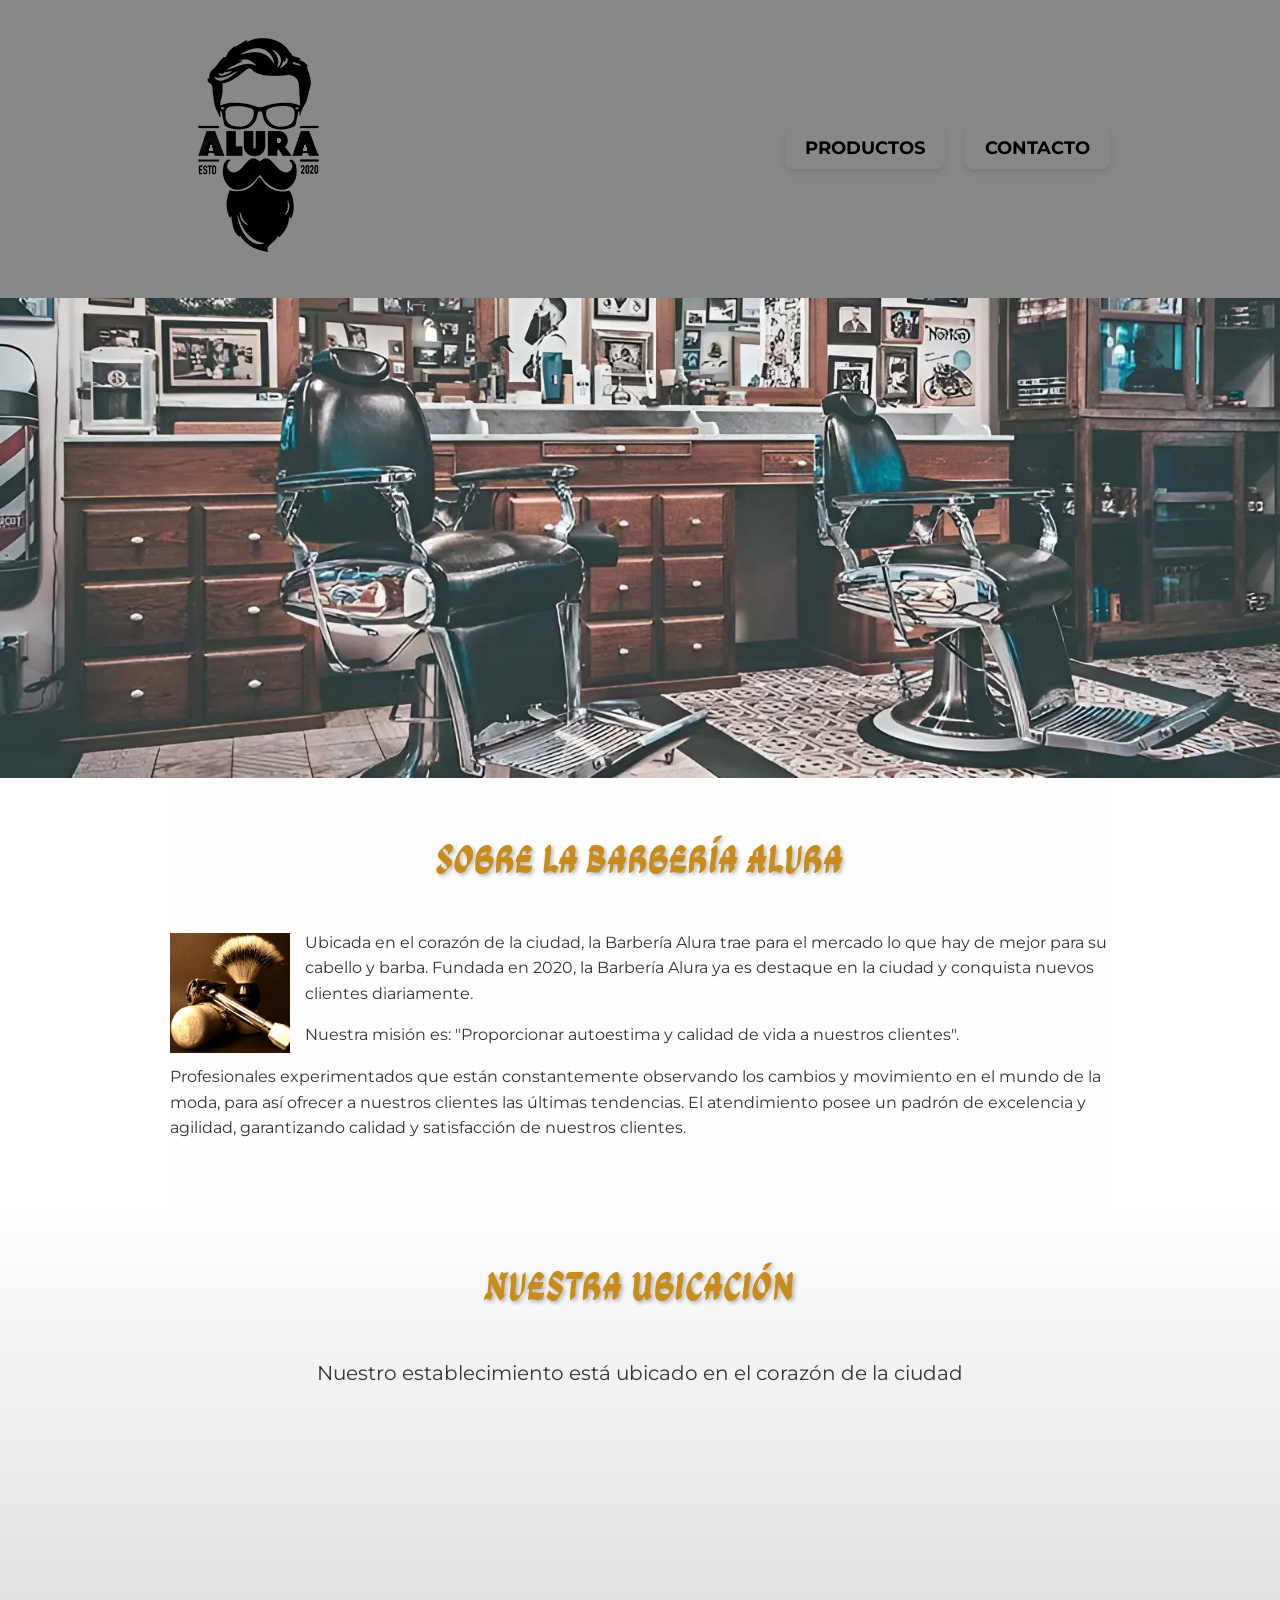
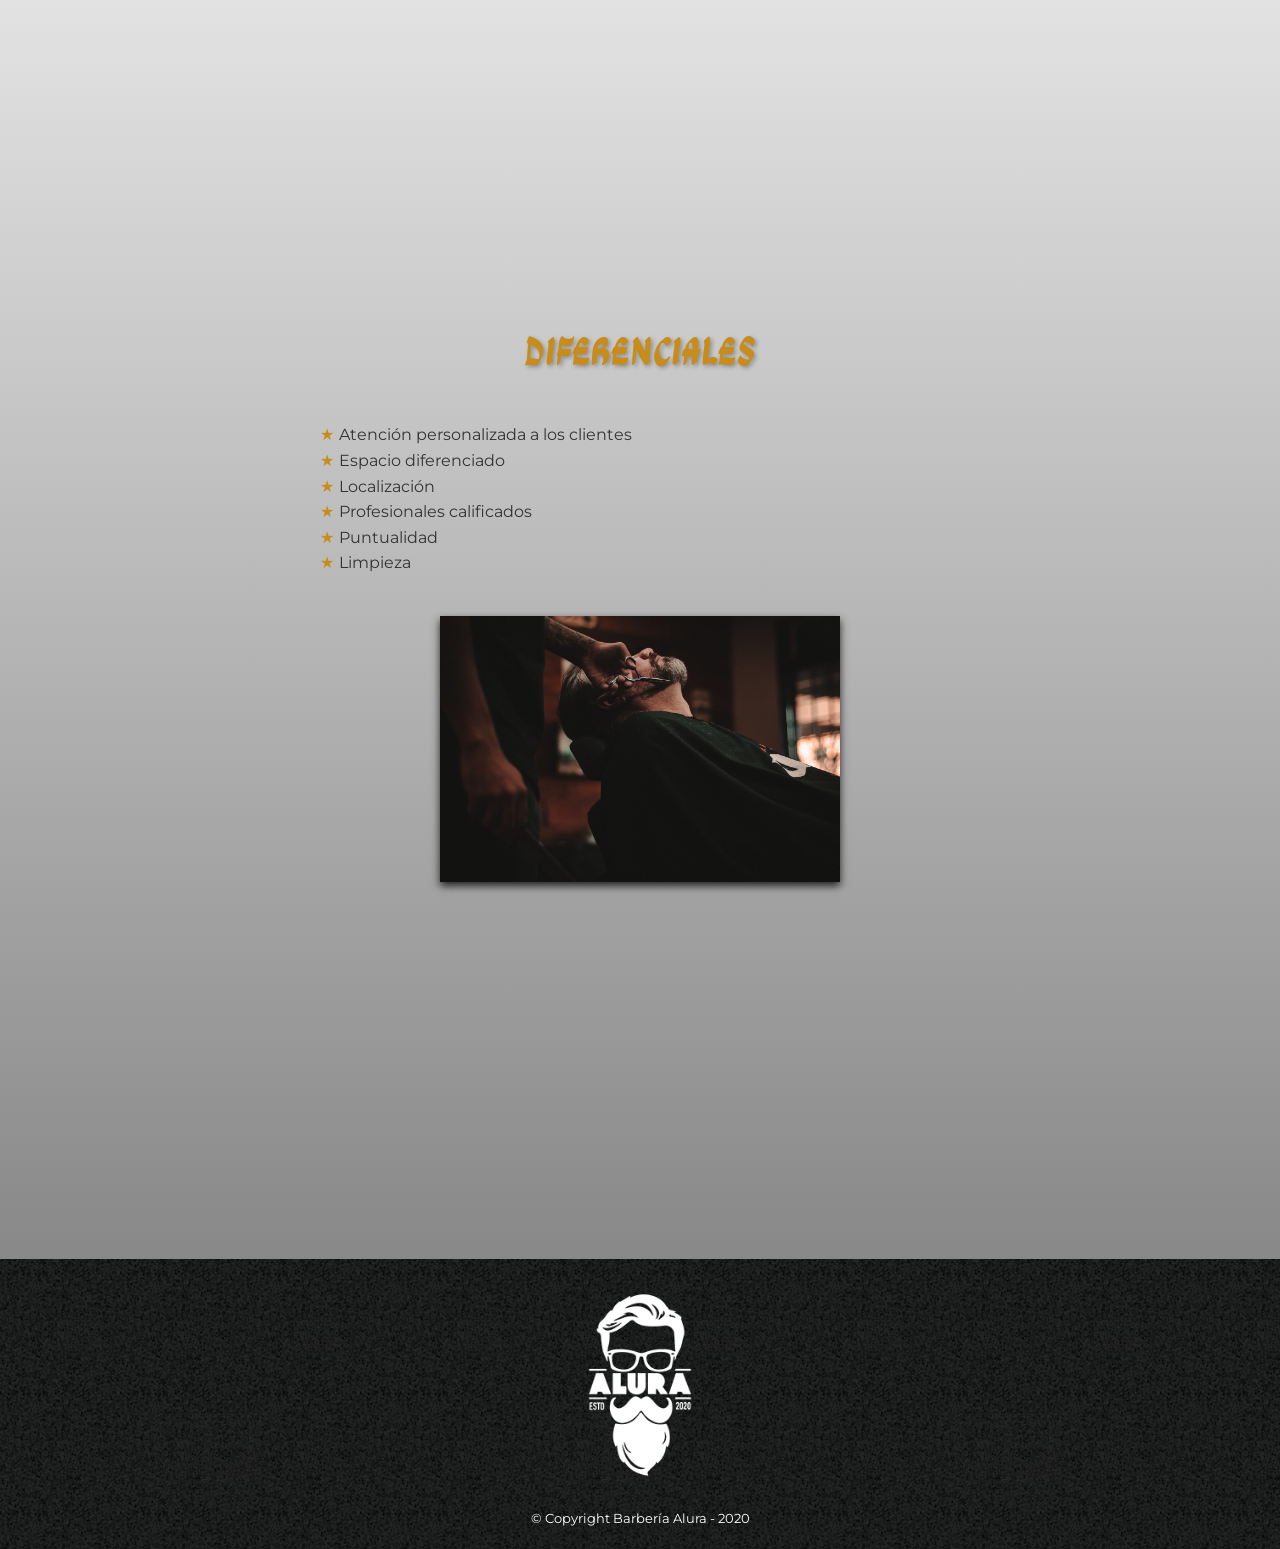
==== commit 089f89ed: "Eliminando boton" ====
--- a/index.html
+++ b/index.html
@@ -21,7 +21,6 @@
       </h1>
       <nav>
         <ul>
-          <li><a href="index.html">Home</a></li>
           <li><a href="product.html">Productos</a></li>
           <li><a href="contact.html">Contacto</a></li>
         </ul>
